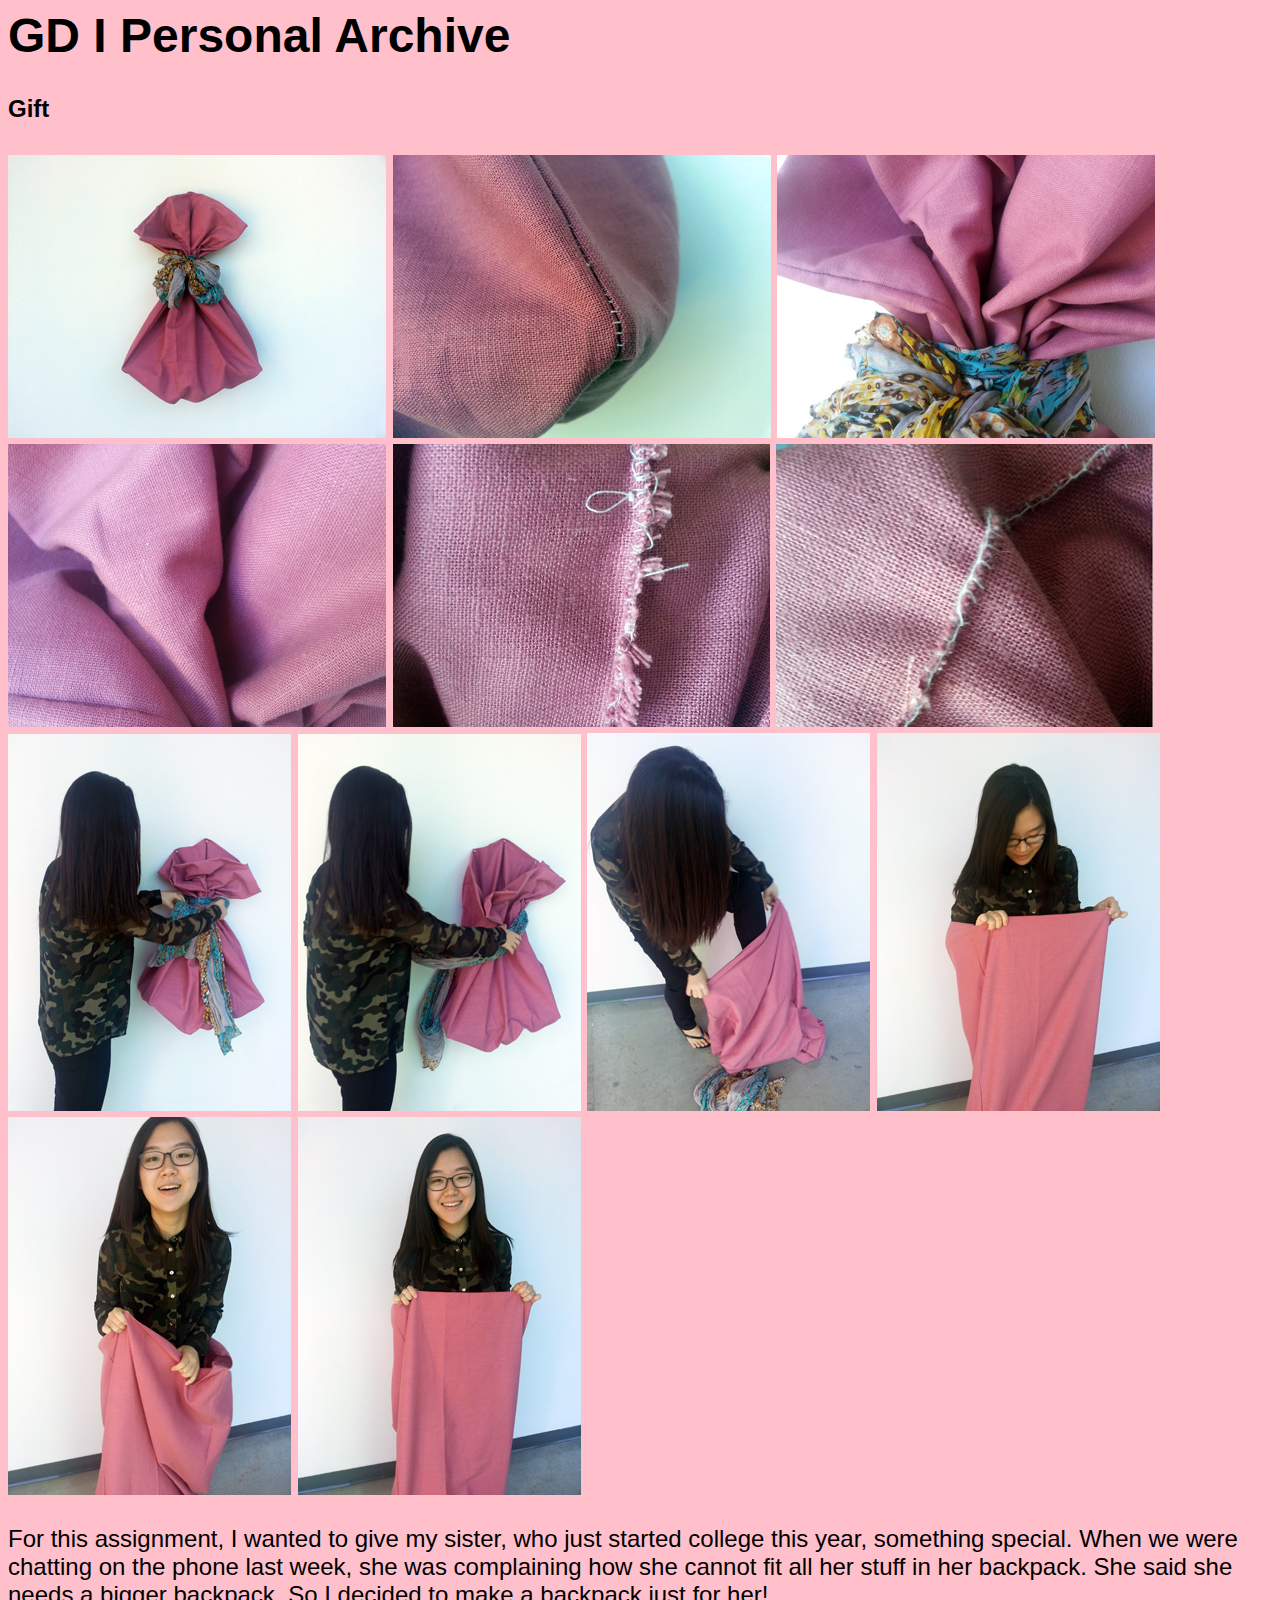
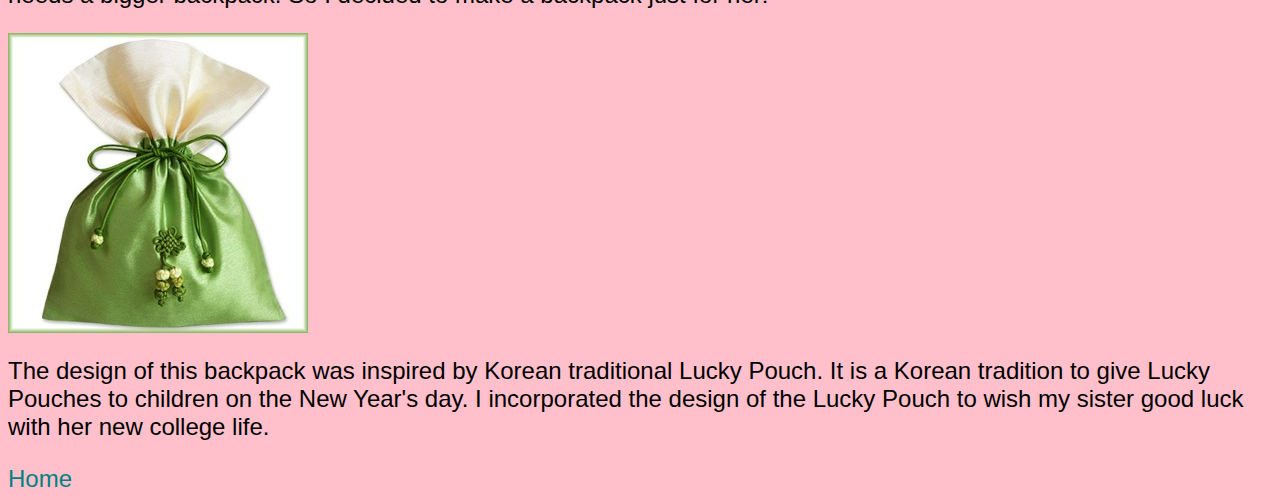
==== gift.html @ 872f7ceb "updated personal archive" ====
<html>
   <head>
   	<link rel="stylesheet" type="text/css" href="style.css" />
   </head>
   <body>
   	<h1>GD I Personal Archive</h1>
    <h4>Gift</h4>

     
     <img src="images/gift_1.jpg" />
     <img src="images/gift_2.jpg" />
     <img src="images/gift_3.jpg" />
     <img src="images/gift_4.jpg" />
     <img src="images/gift_5.jpg" />
     <img src="images/gift_6.jpg" />
     <img src="images/gift_7.jpg" />
     <img src="images/gift_8.jpg" />
     <img src="images/gift_9.jpg" />
     <img src="images/gift_10.jpg" />
     <img src="images/gift_11.jpg" />
     <img src="images/gift_12.jpg" />
     


     <p>For this assignment, I wanted to give my sister, who just started college this year, something special. When we were chatting on the phone last week, she was complaining how she cannot fit all her stuff in her backpack. She said she needs a bigger backpack. So I decided to make a backpack just for her!    
    </p>



    <img src="images/korean_lucky_pouch.jpg" />
    <p>The design of this backpack was inspired by Korean traditional Lucky Pouch. It is a Korean tradition to give Lucky Pouches to children on the New Year's day. I incorporated the design of the Lucky Pouch to wish my sister good luck with her new college life.
  </p>



    


    <a href="index.html">
      Home
    </a>
   </body>
<html>
---- style.css ----
body {
	background: pink;
	font-size: 24px;
	font-family: Helvetica, "Futura";
}

h1 {

}

h4 {
	color: black;
}

.special-subheading :(
	font-family: "Comic Sans MS");
	font-size: 40px;

.shape {
	backgroud: #00ffff;
	height: 500px;
	width: 300px;
	padding-left: 10px;
	padding-top: 10px;
	margin-left: 70px;
	margin: 0 auto;
	border-left: 1px solid #000000;

	padding: 30px 20px 50px 80px;
}

.selfie {
	width: 50px;
	height: 80px;
}

a {
	color: teal;
	text-decoration: none;
}
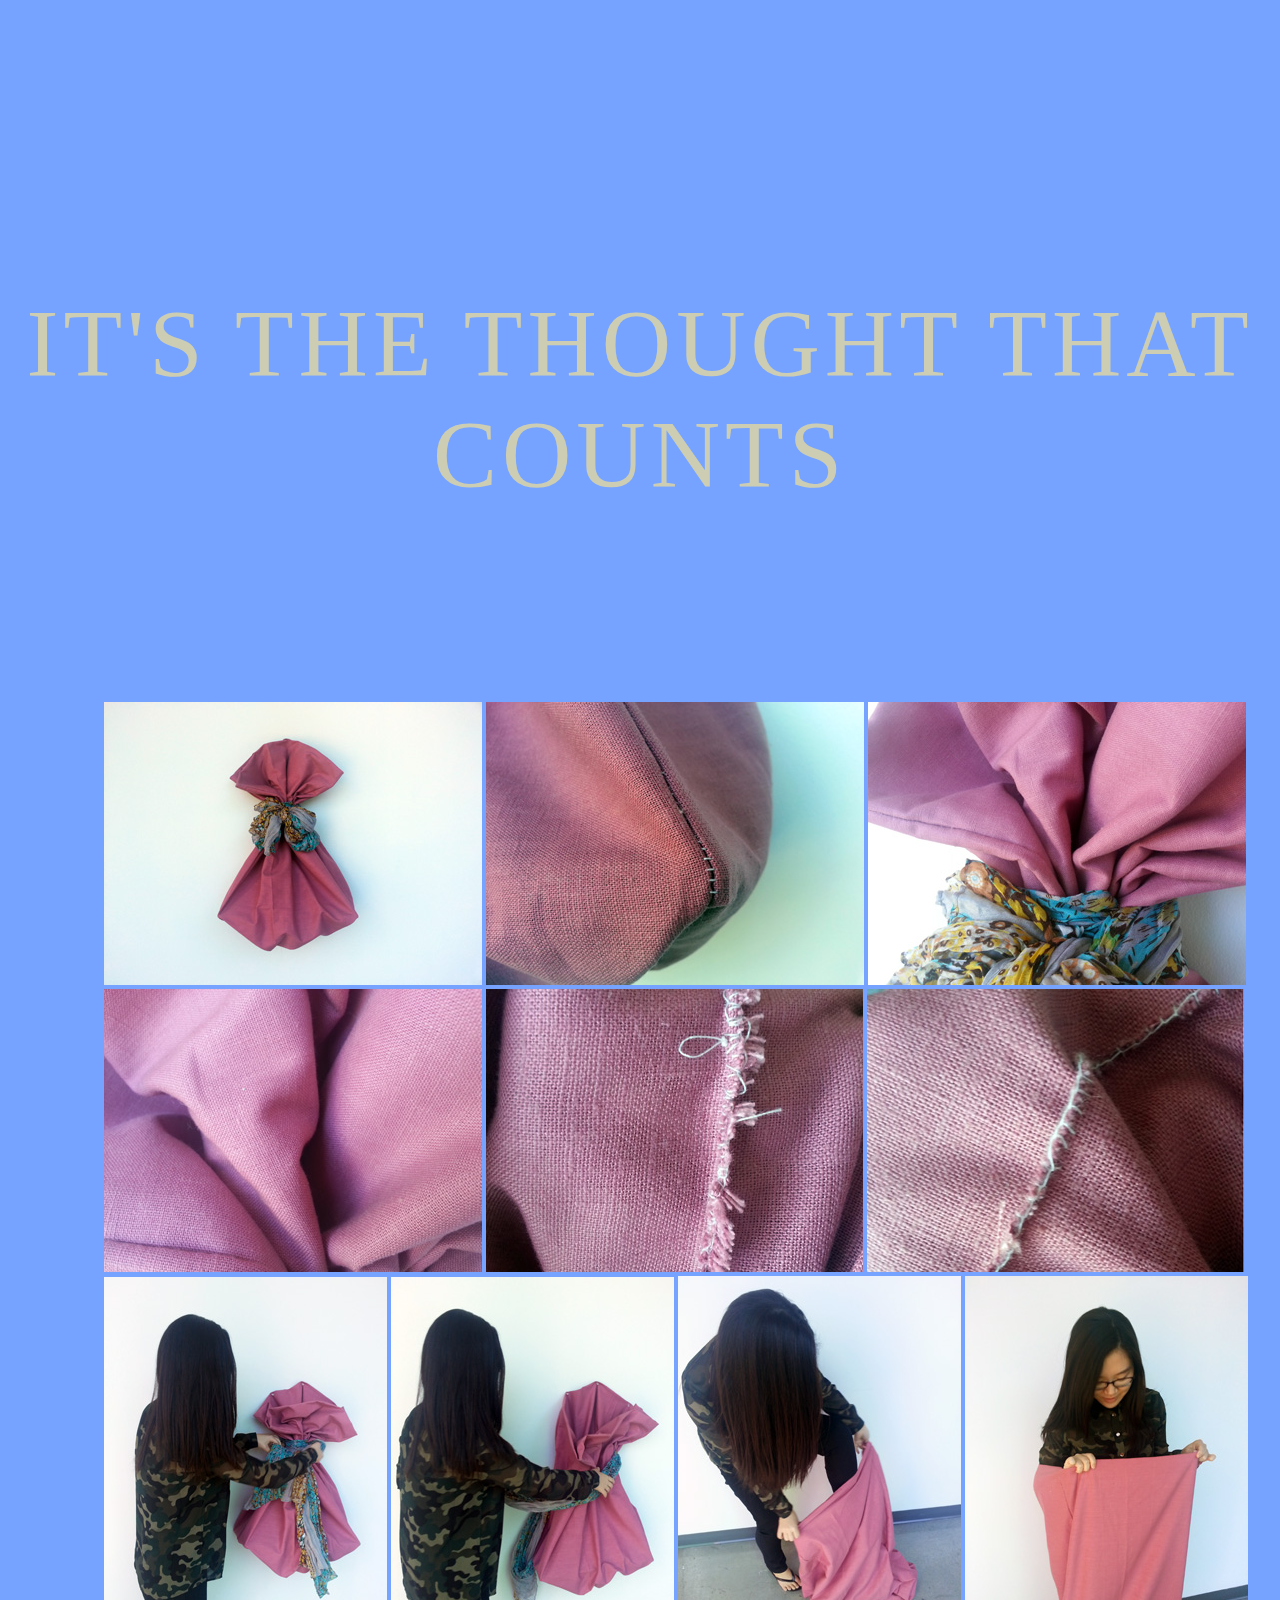
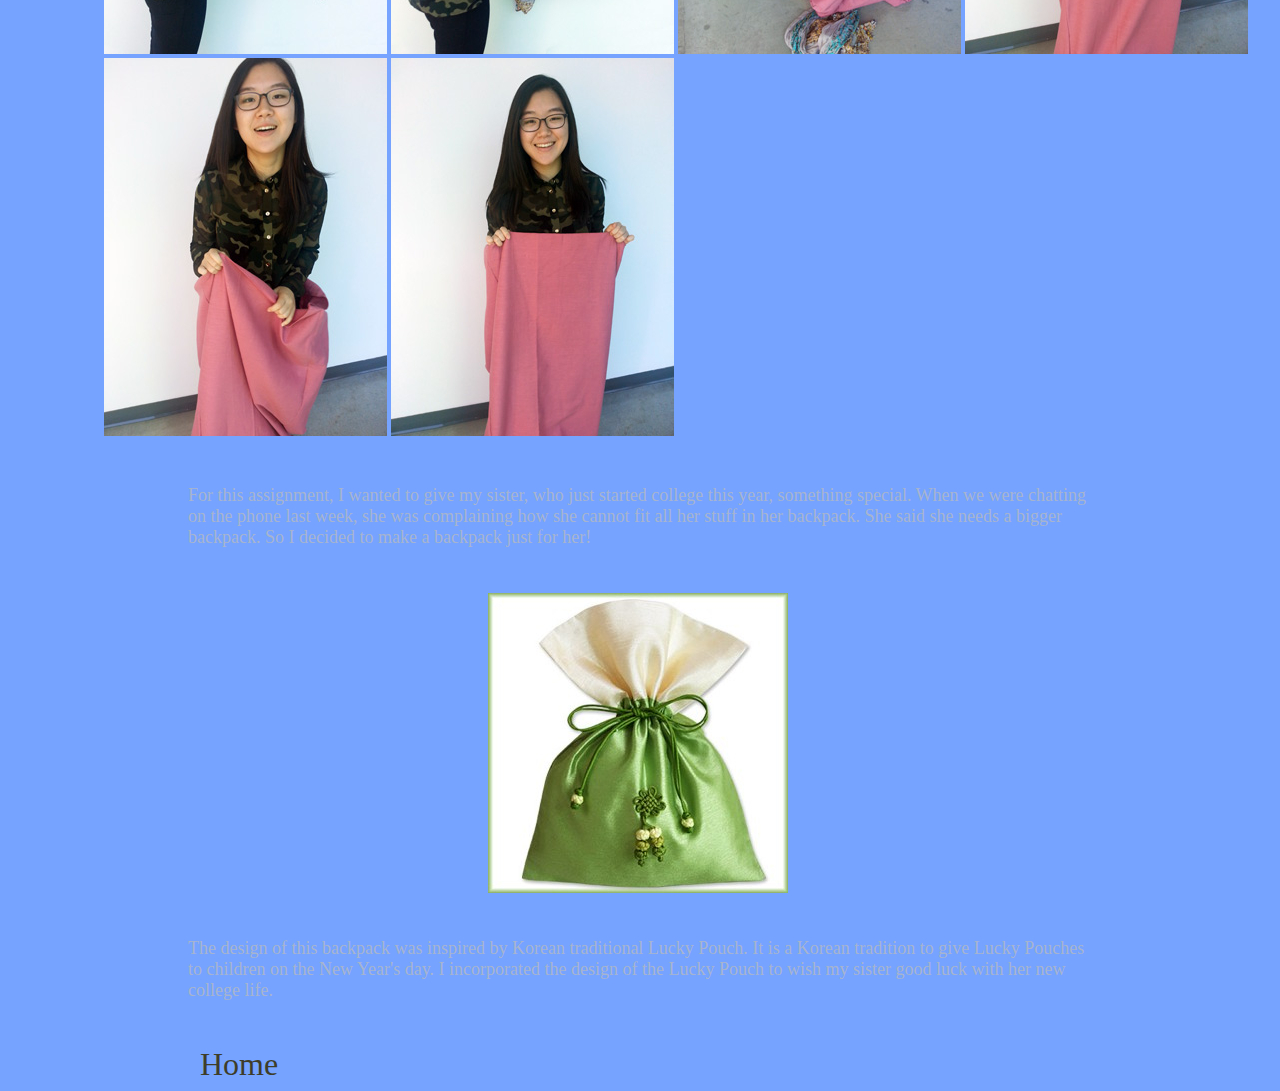
==== commit 07dff6df: "updated personal archive" ====
--- a/gift.html
+++ b/gift.html
@@ -3,10 +3,11 @@
    	<link rel="stylesheet" type="text/css" href="style.css" />
    </head>
    <body>
-   	<h1>GD I Personal Archive</h1>
-    <h4>Gift</h4>
+   
+    <h1>It's the Thought that Counts</h1>
+    
 
-     
+    <div class="gift-image">
      <img src="images/gift_1.jpg" />
      <img src="images/gift_2.jpg" />
      <img src="images/gift_3.jpg" />
@@ -19,6 +20,7 @@
      <img src="images/gift_10.jpg" />
      <img src="images/gift_11.jpg" />
      <img src="images/gift_12.jpg" />
+    </div>
      
 
 
@@ -26,10 +28,12 @@
     </p>
 
 
-
+  <div class="lucky">
     <img src="images/korean_lucky_pouch.jpg" />
+  </div>
     <p>The design of this backpack was inspired by Korean traditional Lucky Pouch. It is a Korean tradition to give Lucky Pouches to children on the New Year's day. I incorporated the design of the Lucky Pouch to wish my sister good luck with her new college life.
   </p>
+
 
 
 
--- a/style.css
+++ b/style.css
@@ -1,15 +1,95 @@
 body {
-	background: pink;
-	font-size: 24px;
-	font-family: Helvetica, "Futura";
+	background: #75A3FF;
+	font-size: 16px;
+	font-family: Myriad Pro, "Helvetica, Ariel, Futura";
+	color: 
 }
 
 h1 {
+	font-size: 6em;
+	text-align: center;
+	font-family: Myriad Pro, "Helvetica, Ariel, Futura";
+	font-weight: lighter;
+	text-transform: uppercase;
+	letter-spacing: 5px;
+	margin-top: 3em;
+	margin-bottom: 2em;
+	color: #CDCDB4
+}
+
+h2 {
+	font-size: 2em;
+	color: grey;
+	letter-spacing: 3px;
+	text-transform: uppercase;
+	text-align: center;
+	margin-bottom: 4em;
+}
+
+h3 {
+    font-family: Myriad Pro, "Helvetica, Ariel, Futura";
+    font-size: 2em;
+    color: black;
+    letter-spacing: 1px;
+    text-align: center;
+    margin-top: 1em;
 
 }
 
 h4 {
 	color: black;
+	font-size: 1.2em;
+	font-family: Myriad Pro, "Helvetica, Ariel, Futura";
+	margin-left: 10em;
+
+}
+
+
+a {
+	color: #3D3D29;
+	text-decoration: none;
+	font-size: 2em;
+	margin-left: 6em;
+	margin-bottom: 6em;
+	text-align: center;
+
+}
+
+p {
+	color: #bbbb;
+	font-size: 18px;
+	font-family: Myriad Pro, "Times New Roman";
+	margin-left: 10em;
+	margin-right: 10em;
+	margin-top: 2.5em;
+	margin-bottom: 2.5em;
+}
+
+i {
+	font-style: italic;
+	color: black;
+	text-decoration: none;
+
+}
+
+blockquote {
+	font-style: italic;
+	font-size: 1.5em;
+	border-left: 5px solid purple;
+	margin: 1.5em 0;
+	padding: 0 0 0 2em;
+}
+
+.gift-image {
+	margin-left: 6em;
+}
+
+.lucky {
+	margin-left: 30em;
+}
+
+.conclusion {
+	margin-top: 8em;
 }
 
 .special-subheading :(
@@ -34,7 +114,22 @@
 	height: 80px;
 }
 
-a {
-	color: teal;
-	text-decoration: none;
-}+
+.my-essay {
+	margin: 20px 300px;
+	margin: 2em 10em;
+	font-size: 20px;
+}
+
+.my-essay p {
+	color:red;
+}
+
+
+
+.emphasis {
+	font-style: italic;
+	font-weight: 
+}
+
+
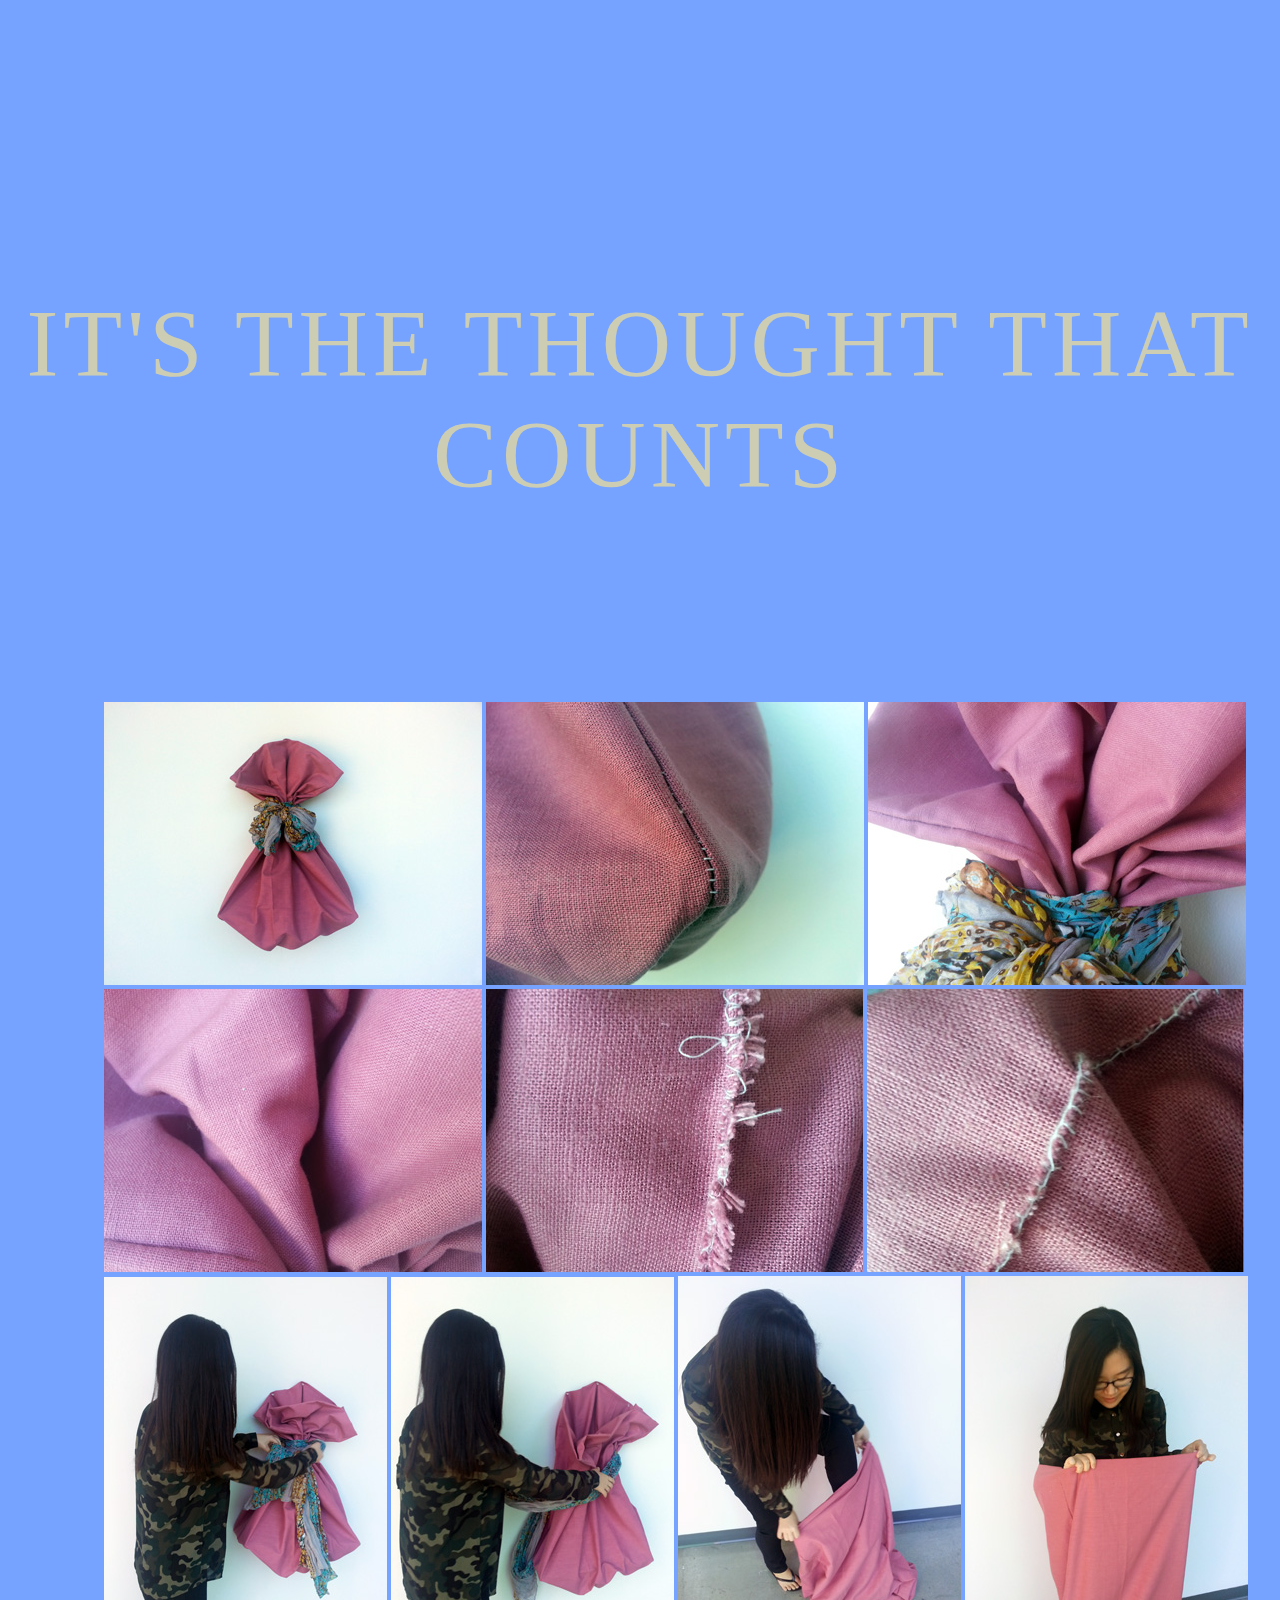
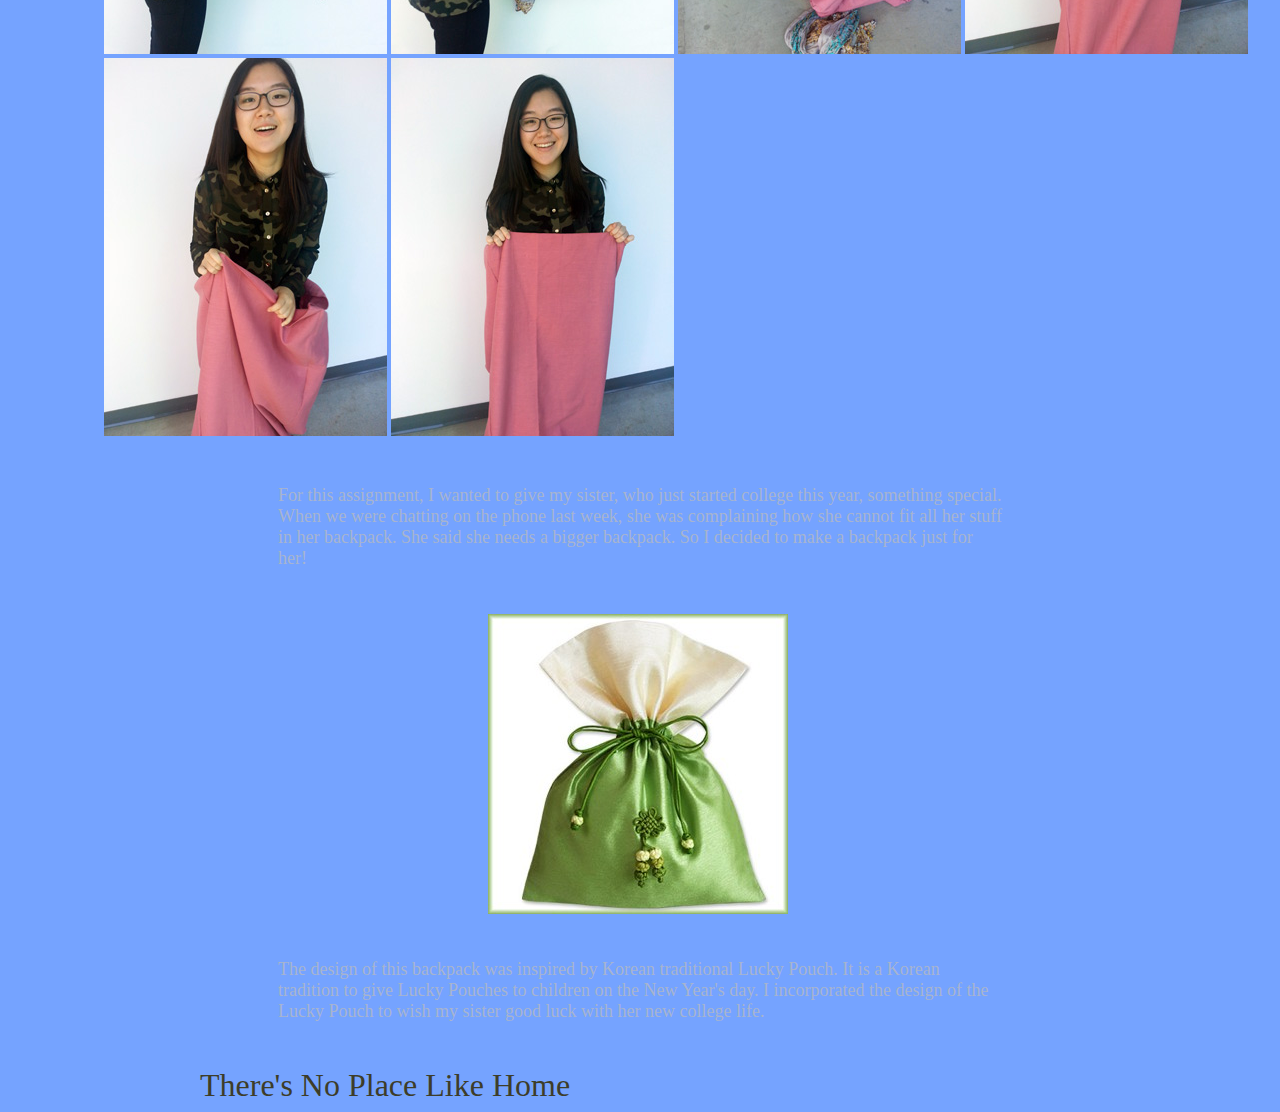
==== commit 4ed53634: "updated personal archive" ====
--- a/gift.html
+++ b/gift.html
@@ -41,7 +41,7 @@
 
 
     <a href="index.html">
-      Home
+      There's No Place Like Home
     </a>
    </body>
 <html>--- a/style.css
+++ b/style.css
@@ -40,7 +40,7 @@
 	color: black;
 	font-size: 1.2em;
 	font-family: Myriad Pro, "Helvetica, Ariel, Futura";
-	margin-left: 10em;
+	margin-left: 15em;
 
 }
 
@@ -59,8 +59,8 @@
 	color: #bbbb;
 	font-size: 18px;
 	font-family: Myriad Pro, "Times New Roman";
-	margin-left: 10em;
-	margin-right: 10em;
+	margin-left: 15em;
+	margin-right: 15em;
 	margin-top: 2.5em;
 	margin-bottom: 2.5em;
 }
@@ -81,6 +81,30 @@
 }
 
 .gift-image {
+	margin-left: 6em;
+}
+
+.serenicelogo {
+	margin-left: 17em;
+}
+
+.packagingtop {
+	margin-left: 1em;
+}
+
+.packagingfront {
+	margin-left: 17em;
+}
+
+.spoon {
+	margin-left: 17em;
+}
+
+.fridgephoto {
+	margin-left: 24em;
+}
+
+.documentation {
 	margin-left: 6em;
 }
 
@@ -132,4 +156,11 @@
 	font-weight: 
 }
 
+.nemesis-sketches {
+	margin-left: 6em
+}
 
+.genieben {
+	margin-left: 18em
+
+}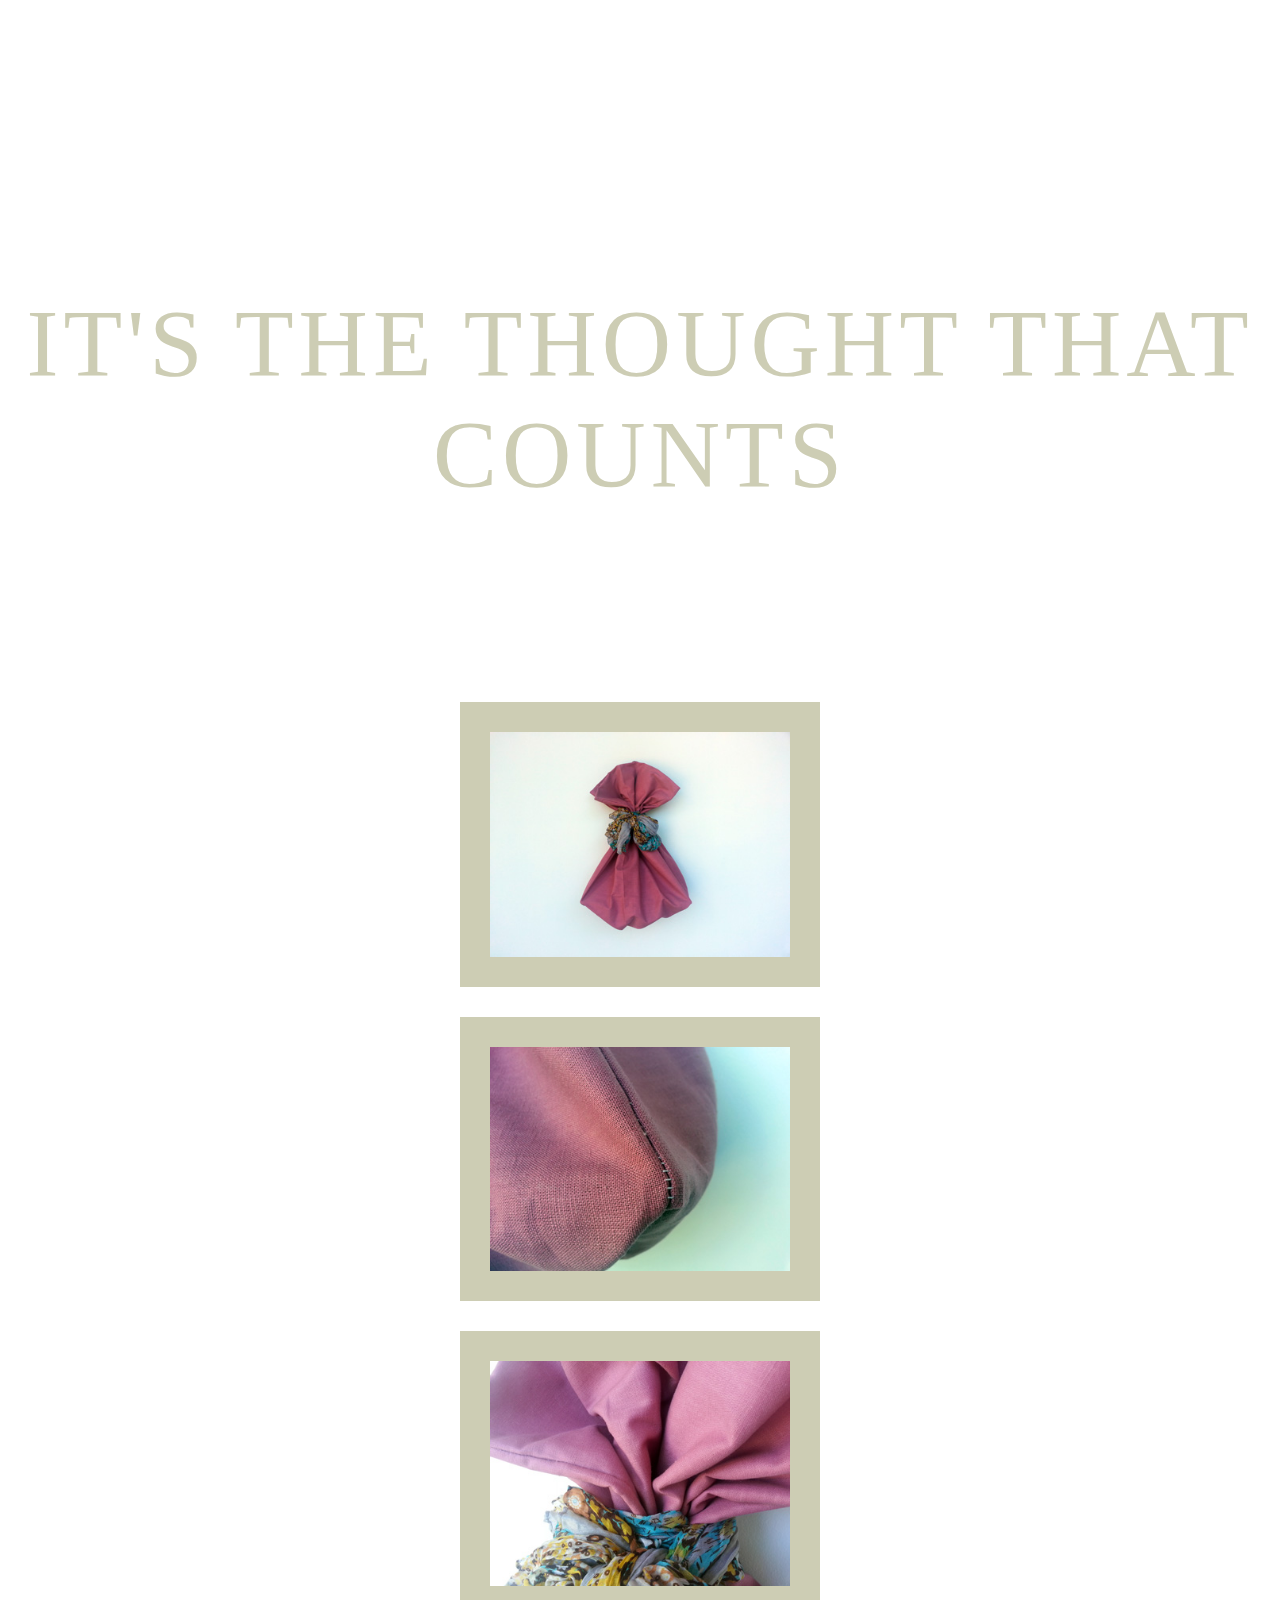
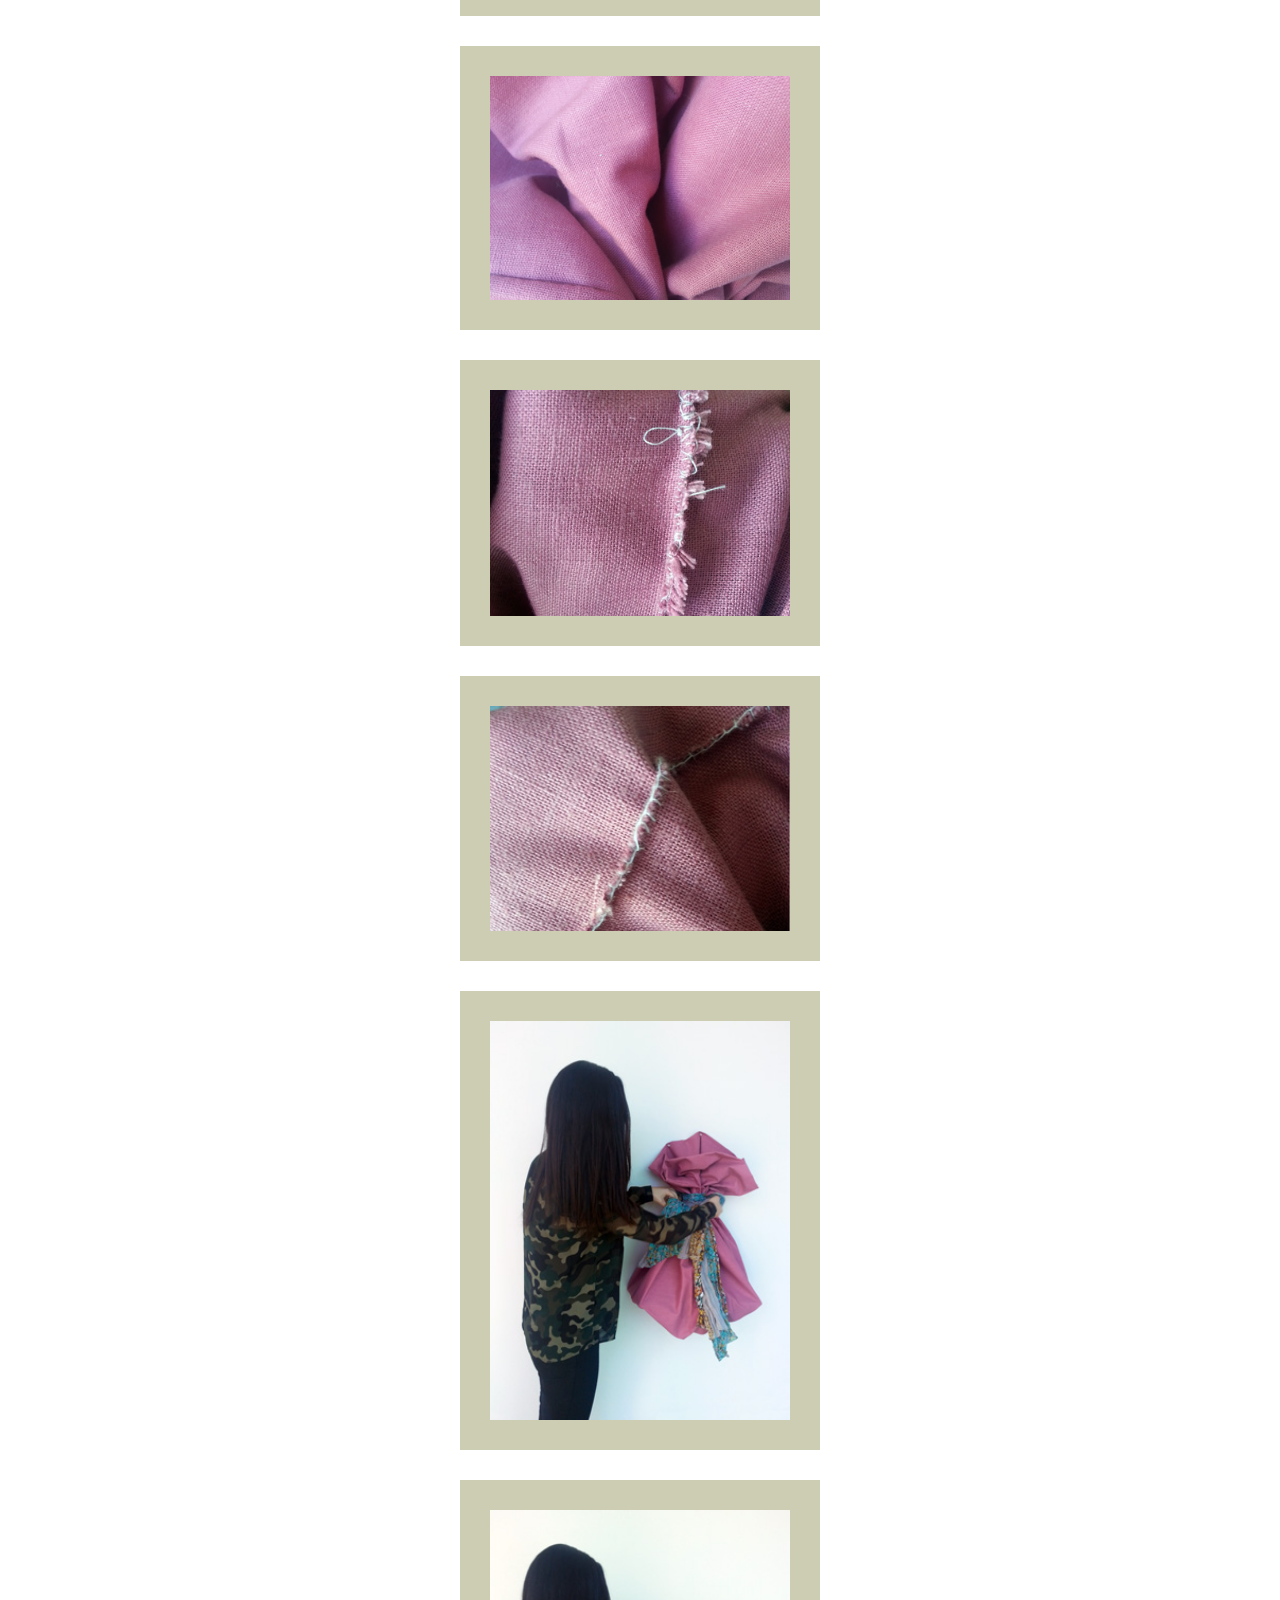
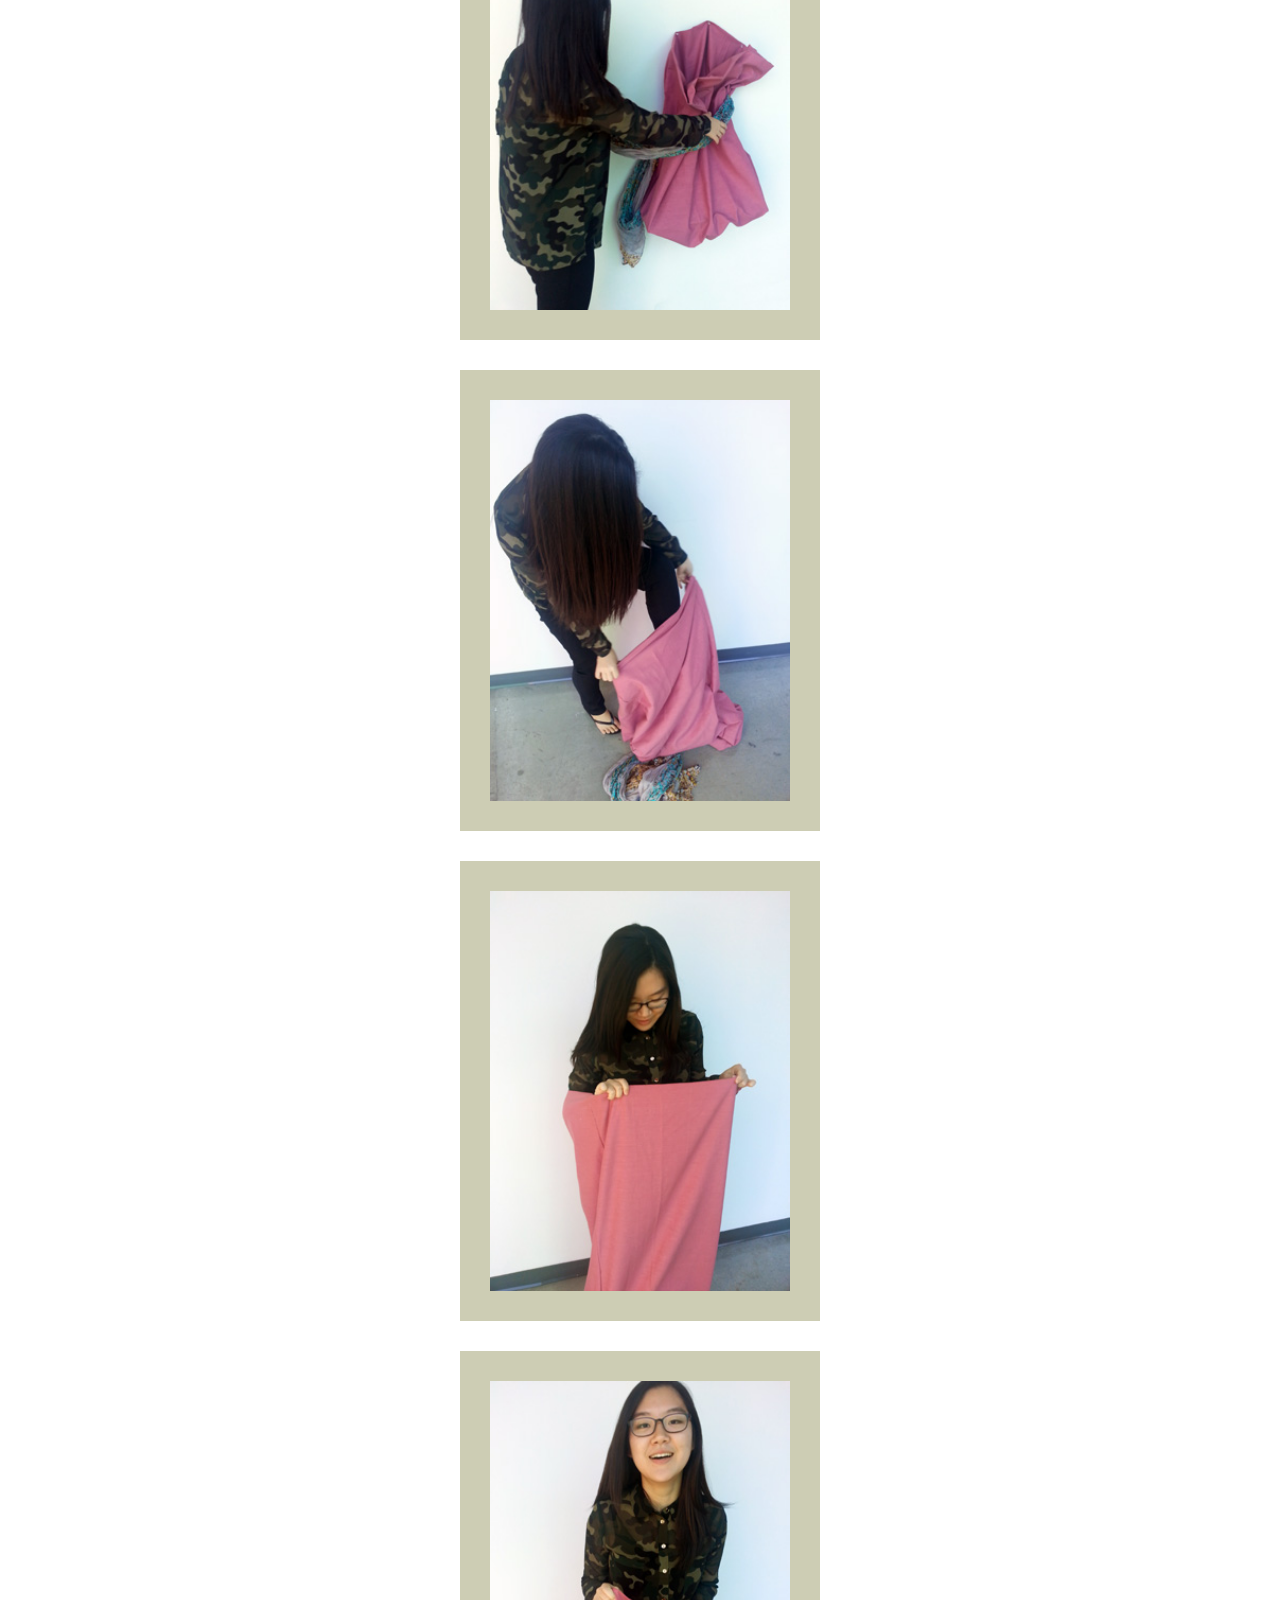
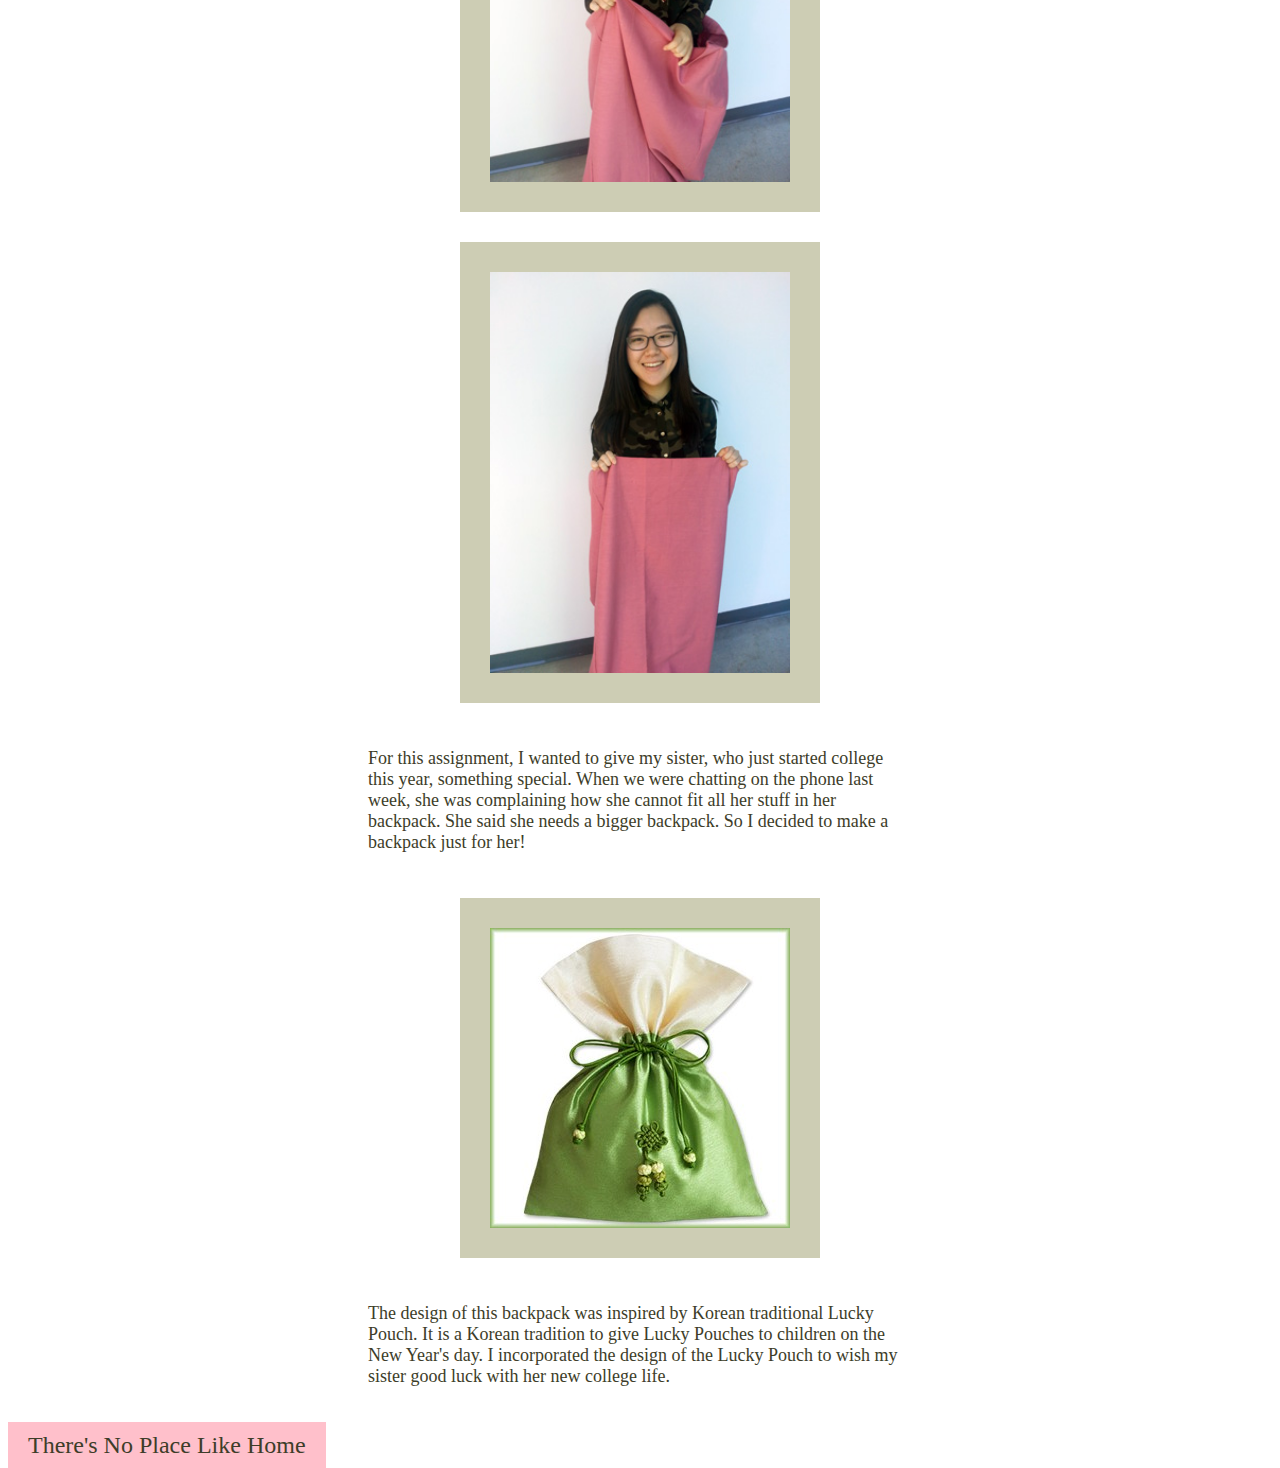
==== commit 3ff3a4c4: "updated personal archive" ====
--- a/gift.html
+++ b/gift.html
@@ -7,7 +7,7 @@
     <h1>It's the Thought that Counts</h1>
     
 
-    <div class="gift-image">
+    
      <img src="images/gift_1.jpg" />
      <img src="images/gift_2.jpg" />
      <img src="images/gift_3.jpg" />
@@ -20,7 +20,7 @@
      <img src="images/gift_10.jpg" />
      <img src="images/gift_11.jpg" />
      <img src="images/gift_12.jpg" />
-    </div>
+  
      
 
 
@@ -28,9 +28,9 @@
     </p>
 
 
-  <div class="lucky">
+  
     <img src="images/korean_lucky_pouch.jpg" />
-  </div>
+  
     <p>The design of this backpack was inspired by Korean traditional Lucky Pouch. It is a Korean tradition to give Lucky Pouches to children on the New Year's day. I incorporated the design of the Lucky Pouch to wish my sister good luck with her new college life.
   </p>
 
--- a/style.css
+++ b/style.css
@@ -1,5 +1,5 @@
 body {
-	background: #75A3FF;
+	background: white;
 	font-size: 16px;
 	font-family: Myriad Pro, "Helvetica, Ariel, Futura";
 	color: 
@@ -8,7 +8,7 @@
 h1 {
 	font-size: 6em;
 	text-align: center;
-	font-family: Myriad Pro, "Helvetica, Ariel, Futura";
+	font-family:  ITC Avant Garde Gothic Std;
 	font-weight: lighter;
 	text-transform: uppercase;
 	letter-spacing: 5px;
@@ -19,6 +19,7 @@
 
 h2 {
 	font-size: 2em;
+	font-family: ITC Avant Garde Gothic Std;
 	color: grey;
 	letter-spacing: 3px;
 	text-transform: uppercase;
@@ -27,9 +28,10 @@
 }
 
 h3 {
-    font-family: Myriad Pro, "Helvetica, Ariel, Futura";
+    font-family: ITC Avant Garde Gothic Std;
+    font-weight: lighter;
     font-size: 2em;
-    color: black;
+    color: #3D3D29;
     letter-spacing: 1px;
     text-align: center;
     margin-top: 1em;
@@ -37,9 +39,10 @@
 }
 
 h4 {
-	color: black;
+	color: #3D3D29;
 	font-size: 1.2em;
-	font-family: Myriad Pro, "Helvetica, Ariel, Futura";
+	font-family: ITC Avant Garde Gothic Std;
+	font-weight: lighter;
 	margin-left: 15em;
 
 }
@@ -48,26 +51,28 @@
 a {
 	color: #3D3D29;
 	text-decoration: none;
-	font-size: 2em;
-	margin-left: 6em;
-	margin-bottom: 6em;
-	text-align: center;
-
+	font-size: 1.5em;
+	font-family: ITC Avant Garde Gothic Std;
+	font-weight: lighter;
+	z-index: 100;
+    background-color: pink;
+    padding: 10px 20px;
 }
 
 p {
-	color: #bbbb;
+	color: #3D3D29;
 	font-size: 18px;
-	font-family: Myriad Pro, "Times New Roman";
-	margin-left: 15em;
-	margin-right: 15em;
+	font-family: Avenir LT Std;
+	font-weight: lighter;
+	margin-left: 20em;
+	margin-right: 20em;
 	margin-top: 2.5em;
 	margin-bottom: 2.5em;
 }
 
 i {
 	font-style: italic;
-	color: black;
+	color: #3D3D29;
 	text-decoration: none;
 
 }
@@ -81,39 +86,51 @@
 }
 
 .gift-image {
-	margin-left: 6em;
-}
-
-.serenicelogo {
-	margin-left: 17em;
-}
-
-.packagingtop {
-	margin-left: 1em;
-}
-
-.packagingfront {
-	margin-left: 17em;
-}
-
-.spoon {
-	margin-left: 17em;
-}
-
-.fridgephoto {
-	margin-left: 24em;
-}
-
-.documentation {
-	margin-left: 6em;
-}
-
-.lucky {
-	margin-left: 30em;
+	padding: 6em;
+
+}
+
+div.serenicelogo img {
+	width: 600px;
+}
+
+div.packagingtop img {
+	width: 1100px;
+}
+
+div.packagingfront img {
+	width: 700px;
+}
+
+div.spoon img {
+	width: 600px;
+}
+
+div.fridgephoto img {
+	width: 600px;
+}
+
+div.documentation img {
+	width: 500px;
+}
+
+div.manual img {
+	width: 800px;
 }
 
 .conclusion {
 	margin-top: 8em;
+}
+
+div.links a {
+	font-size: 1.5em;
+	font-family: ITC Avant Garde Gothic Std;
+	text-decoration: none;
+	color: #3D3D29;
+	z-index: 100;
+    background-color: pink;
+    padding: 10px 20px;
+   
 }
 
 .special-subheading :(
@@ -163,4 +180,91 @@
 .genieben {
 	margin-left: 18em
 
+}
+
+div.purple {
+	display: blockk;
+}
+
+span.purple {
+	display: block;
+	display: inline;
+}
+
+img {
+	width: 300px;
+	text-align: center;
+	display: block;
+	position: static;
+	margin: 30px auto;
+	padding: 30px 30px 30px 30px;
+	background-color: #CDCDB4;
+}
+
+div.babyanimalfight {
+	background: yellow;
+}
+
+div.babyanimalfight img.kitten {
+	width: 100px;
+	position: absolute;
+	top: 50px;
+	left: 400px;
+
+}
+
+div.thumbnail {
+	background: pink;
+	float: left;
+	border: 1px solid #0000;
+}
+
+div.thumbnail img {
+	width: 100px;
+	position: absolute;
+	left: 100px;
+	top: 70px;
+	z-index: 10;
+
+}
+
+div.thumbnail a {
+	font-size: 2em;
+	font-family: helvetica;
+	text-decoration: none;
+	color: black;
+	position: absolute;
+	top: 100px;
+	left: 220px;
+	width: 100px;
+	z-index: 100;
+    background-color: pink;
+    padding: 10px 20px;
+    opacity: 0.5;
+}
+
+div.thumbnail a:hover {
+	opacity: 1;
+	background: yellow;
+	padding: 80px;
+}
+
+div.container {
+	width: 800%;
+}
+
+img.puppy {
+	position: fixed;
+	z-index: 1000;
+
+}
+
+.nav a {
+	color: ;
+	margin-left: ;
+
+}
+
+.nav a:hover; {
+	color:;
 }